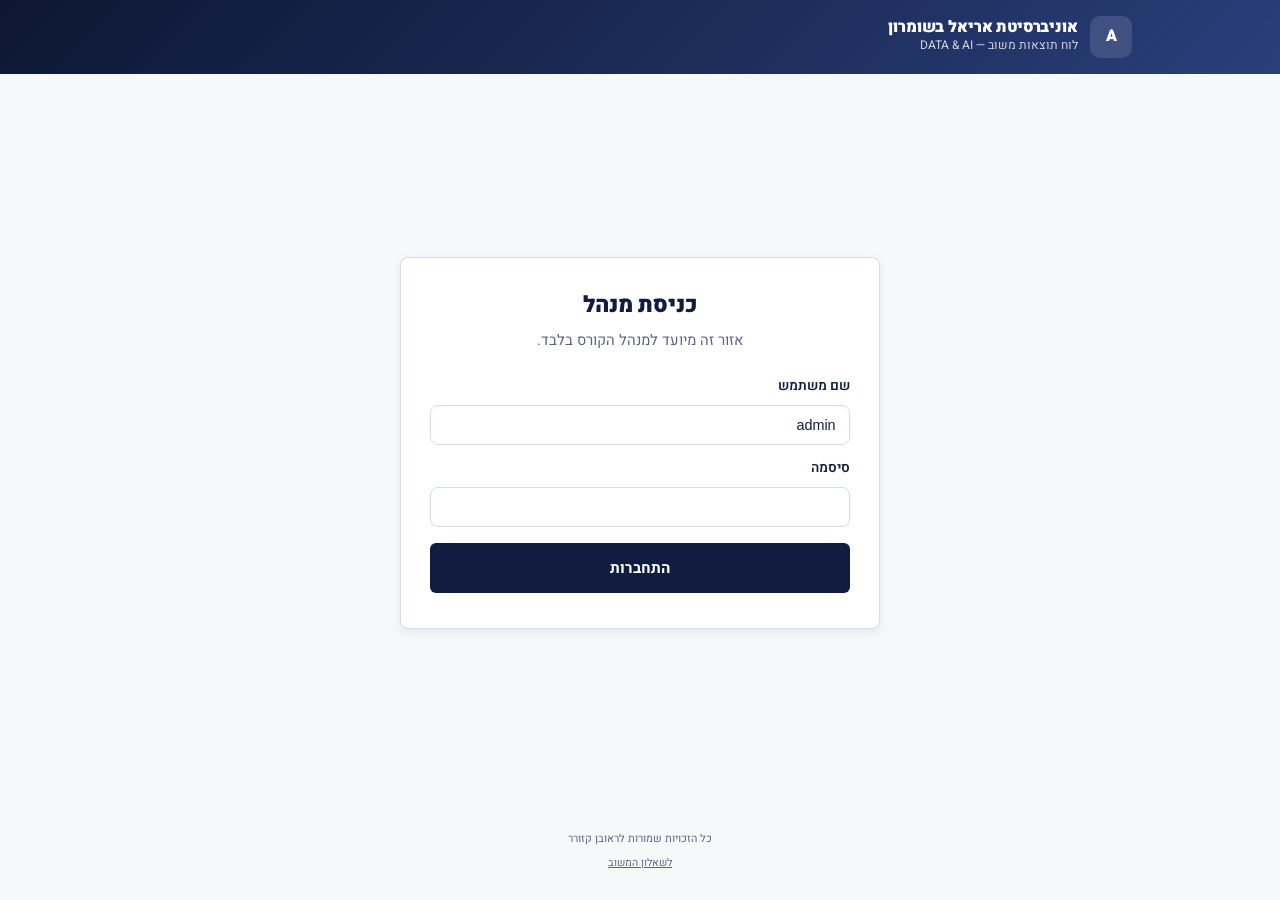
==== admin.html @ 61f1fb25 "Anonymous feedback site: form + admin dashboard (Worker feedback-api + D1 feedback-db)" ====
<!DOCTYPE html>
<html lang="he" dir="rtl">
<head>
<meta charset="UTF-8">
<meta name="viewport" content="width=device-width, initial-scale=1.0">
<title>לוח תוצאות משוב — מנהל | DATA &amp; AI</title>
<meta name="robots" content="noindex,nofollow">
<link rel="icon" href="data:image/svg+xml,<svg xmlns='http://www.w3.org/2000/svg' viewBox='0 0 100 100'><rect width='100' height='100' rx='18' fill='%23111C40'/><text x='50' y='68' font-size='52' text-anchor='middle'>📊</text></svg>">
<link rel="preconnect" href="https://fonts.googleapis.com">
<link rel="preconnect" href="https://fonts.gstatic.com" crossorigin>
<link href="https://fonts.googleapis.com/css2?family=Heebo:wght@400;500;700;800;900&display=swap" rel="stylesheet">
<link rel="stylesheet" href="assets/style.css">
</head>
<body>

<header class="brand-banner slim">
  <div class="inner">
    <div class="logo-row">
      <div class="mark">A</div>
      <div>
        <h2 id="orgLine1">אוניברסיטת אריאל בשומרון</h2>
        <p>לוח תוצאות משוב — DATA &amp; AI</p>
      </div>
    </div>
  </div>
</header>

<main id="adminApp"></main>

<footer>
  <p class="copy">כל הזכויות שמורות לראובן קזורר</p>
  <a class="admin-link" href="index.html">לשאלון המשוב</a>
</footer>

<script src="assets/config.js"></script>
<script src="assets/admin.js"></script>
</body>
</html>
---- assets/style.css ----
/* Anonymous feedback — design system (Ariel DATA & AI) */
:root{
  --bg:#F7F8FA; --surface:#FFFFFF; --primary:#111C40; --secondary:#1E2E5C;
  --accent:#3A5591; --muted:#EDEFF4; --muted-fg:#5A6480; --border:#D8DCE6;
  --destructive:#B3261E; --ok:#1E7B4F;
  --radius:8px; --shadow:0 3px 10px rgba(17,28,64,.08); --shadow-lg:0 10px 28px rgba(17,28,64,.12);
}
*{box-sizing:border-box;margin:0;padding:0}
html{-webkit-text-size-adjust:100%}
body{
  font-family:'Heebo',system-ui,sans-serif;background:var(--bg);color:var(--primary);
  line-height:1.6;min-height:100dvh;display:flex;flex-direction:column;
}
h1,h2,h3,h4{line-height:1.15;letter-spacing:-.01em;font-weight:900}
button{font-family:inherit;cursor:pointer}
textarea{font-family:inherit}

/* Header band */
.brand-banner{background:linear-gradient(135deg,#0D1734 0%,#1E2E5C 60%,#2A3F7A 100%);color:#fff}
.brand-banner .inner{max-width:64rem;margin:0 auto;padding:2.2rem 1.25rem}
.brand-banner h2{font-size:1.15rem;font-weight:900}
.brand-banner p{color:rgba(255,255,255,.8);font-size:.85rem}
.brand-banner .logo-row{display:flex;align-items:center;gap:.8rem}
.brand-banner .mark{width:2.6rem;height:2.6rem;border-radius:10px;background:rgba(255,255,255,.12);
  display:flex;align-items:center;justify-content:center;font-weight:900;font-size:1rem;flex-shrink:0}
.brand-banner.slim .inner{padding:1rem 1.25rem}
.brand-banner.slim h2{font-size:1rem}
.brand-banner.slim p{font-size:.75rem}

/* Cards */
.brand-card{background:var(--surface);border:1px solid var(--border);border-radius:var(--radius);box-shadow:var(--shadow)}
.wrap{max-width:44rem;margin:0 auto;padding:0 1.25rem;width:100%}
main{flex:1;display:flex;flex-direction:column}

/* Welcome hero */
.hero{margin-top:-1.4rem;position:relative;z-index:2}
.hero .brand-card{padding:1.8rem 1.4rem}
@media(min-width:640px){.hero .brand-card{padding:2.6rem 2.4rem}}
.badge{display:inline-block;background:var(--muted);color:var(--secondary);font-size:.72rem;font-weight:700;
  padding:.3rem .8rem;border-radius:9999px;margin-bottom:1rem}
.hero h1{font-size:1.5rem;margin-bottom:.7rem}
@media(min-width:640px){.hero h1{font-size:1.9rem}}
.lead{color:var(--muted-fg);font-size:.95rem;margin-bottom:1.2rem}
.meta-line{font-size:.72rem;color:var(--muted-fg);margin-top:.9rem}

/* Anonymity box */
.anon-box{background:#F2F6FF;border:1px solid #C9D6F2;border-radius:var(--radius);padding:.9rem 1rem;margin:1.1rem 0}
.anon-box h3{font-size:.85rem;font-weight:800;color:var(--secondary);margin-bottom:.35rem;display:flex;align-items:center;gap:.4rem}
.anon-box ul{list-style:none;font-size:.8rem;color:#33415E}
.anon-box li{padding-right:1.1rem;position:relative;margin-bottom:.15rem}
.anon-box li::before{content:"✓";position:absolute;right:0;color:var(--ok);font-weight:700}

/* Buttons */
.btn{display:inline-flex;align-items:center;justify-content:center;gap:.45rem;font-weight:700;font-size:.95rem;
  border:none;border-radius:6px;padding:.85rem 1.7rem;text-decoration:none;transition:filter .15s,transform .05s}
.btn:active{transform:translateY(1px)}
.btn-primary{background:var(--primary);color:#fff}
.btn-primary:hover{filter:brightness(1.15)}
.btn-primary:disabled{background:var(--muted-fg);cursor:not-allowed;opacity:.6}
.btn-ghost{background:transparent;color:var(--muted-fg);border:1px solid var(--border)}
.btn-ghost:hover{color:var(--primary)}
.btn-ghost:disabled{opacity:.4;cursor:not-allowed}
.btn-block{width:100%}

/* Progress */
.progress-strip{background:var(--surface);border-bottom:1px solid var(--border)}
.progress-strip .inner{max-width:44rem;margin:0 auto;padding:.8rem 1.25rem}
.progress-meta{display:flex;justify-content:space-between;align-items:center;margin-bottom:.5rem;font-size:.72rem;color:var(--muted-fg)}
.progress-meta a{color:var(--muted-fg);text-decoration:none}
.progress-meta a:hover{color:var(--accent)}
.progress-track{height:.5rem;background:var(--muted);border-radius:9999px;overflow:hidden}
.progress-fill{height:100%;background:var(--accent);border-radius:9999px;transition:width .3s}

/* Form steps */
.step-area{max-width:44rem;margin:0 auto;padding:1.8rem 1.25rem 2.5rem;width:100%}
.step-title{font-size:1.25rem;margin-bottom:.4rem}
@media(min-width:640px){.step-title{font-size:1.5rem}}
.step-help{font-size:.85rem;color:var(--muted-fg);margin-bottom:1.4rem}
.q-block{border:1px solid var(--border);background:var(--surface);border-radius:var(--radius);padding:1rem;margin-bottom:1.1rem}
.q-head{display:flex;justify-content:space-between;align-items:baseline;margin-bottom:.8rem;gap:.5rem}
.q-head h4{font-size:1rem;font-weight:800}
.q-head span{font-size:.72rem;color:var(--muted-fg)}

/* Smiley rating */
.rating-grid{display:grid;grid-template-columns:repeat(5,1fr);gap:.5rem}
.rating-option{display:flex;flex-direction:column;align-items:center;gap:.15rem;padding:.65rem .2rem;
  background:var(--bg);border:2px solid var(--border);border-radius:var(--radius);transition:all .15s}
.rating-option .emoji{font-size:1.55rem;line-height:1;filter:grayscale(.55);opacity:.75;transition:all .15s}
.rating-option .num{font-size:.7rem;font-weight:700;color:var(--muted-fg)}
.rating-option:hover{border-color:var(--accent)}
.rating-option.is-selected{border-color:var(--accent);background:#EDF2FB;box-shadow:0 0 0 3px rgba(58,85,145,.15)}
.rating-option.is-selected .emoji{filter:none;opacity:1;transform:scale(1.18)}
.rating-scale-labels{display:flex;justify-content:space-between;font-size:.66rem;color:var(--muted-fg);margin-top:.4rem}

/* Comment field */
.field-label{display:block;font-size:.85rem;font-weight:600;margin-bottom:.45rem}
.brand-input{width:100%;border:1px solid var(--border);border-radius:var(--radius);background:var(--surface);
  padding:.7rem .85rem;font-size:.9rem;color:var(--primary);resize:vertical}
.brand-input:focus{outline:2px solid var(--accent);outline-offset:1px;border-color:var(--accent)}

/* Nav row */
.nav-row{display:flex;justify-content:space-between;align-items:center;margin-top:1.8rem;padding-top:1.4rem;border-top:1px solid var(--border)}
.error-text{color:var(--destructive);font-size:.85rem;text-align:center;margin-top:1rem}
.hint-text{font-size:.72rem;color:var(--muted-fg);text-align:center;margin-top:.7rem}

/* Thanks / status */
.center-stage{flex:1;display:flex;align-items:center;justify-content:center;padding:2.5rem 1.25rem}
.status-card{max-width:30rem;width:100%;padding:2.2rem 1.8rem;text-align:center}
.check-circle{width:4rem;height:4rem;border-radius:50%;background:var(--primary);color:#fff;
  display:flex;align-items:center;justify-content:center;margin:0 auto 1.4rem;font-size:1.6rem}
.status-card h1{font-size:1.4rem;margin-bottom:.6rem}
.status-card p{color:var(--muted-fg);font-size:.92rem;margin-bottom:1.5rem}

/* Footer */
footer{padding:1.2rem 1.25rem 1.6rem;text-align:center}
footer .copy{font-size:.68rem;color:var(--muted-fg)}
footer .admin-link{display:inline-block;margin-top:.35rem;font-size:.66rem;color:var(--muted-fg);text-decoration:underline}
footer .admin-link:hover{color:var(--accent)}

/* Honeypot */
.hp{position:absolute;left:-9999px;top:-9999px;height:1px;width:1px;overflow:hidden}

/* ===== Admin ===== */
.stat-grid{display:grid;grid-template-columns:repeat(3,1fr);gap:.8rem;margin:1.4rem 0}
.stat-card{background:var(--surface);border:1px solid var(--border);border-radius:var(--radius);
  box-shadow:var(--shadow);padding:1.1rem .6rem;text-align:center}
.stat-card .num{font-size:1.7rem;font-weight:900;color:var(--secondary)}
.stat-card .lbl{font-size:.7rem;color:var(--muted-fg)}
.admin-wrap{max-width:56rem;margin:0 auto;padding:1.6rem 1.25rem 2.5rem;width:100%}
.admin-head{display:flex;justify-content:space-between;align-items:flex-end;gap:1rem;flex-wrap:wrap;margin-bottom:.4rem}
.admin-head h1{font-size:1.5rem}
.admin-sub{font-size:.82rem;color:var(--muted-fg)}
.panel{background:var(--surface);border:1px solid var(--border);border-radius:var(--radius);
  box-shadow:var(--shadow);padding:1.2rem 1.1rem;margin-bottom:1.4rem}
.panel h2{font-size:1.05rem;font-weight:800;margin-bottom:1rem}
.bar-row{display:grid;grid-template-columns:8.5rem 1fr 3.2rem;align-items:center;gap:.6rem;margin-bottom:.65rem}
.bar-row .bar-label{font-size:.76rem;font-weight:600;color:var(--secondary)}
.bar-track{height:1.15rem;background:var(--muted);border-radius:4px;overflow:hidden}
.bar-fill{height:100%;border-radius:4px;transition:width .4s}
.bar-val{font-size:.8rem;font-weight:800;color:var(--secondary);text-align:left}
.dist-row{display:flex;gap:.35rem;align-items:flex-end;margin:.2rem 0 .9rem 9.1rem}
.dist-cell{flex:1;text-align:center}
.dist-cell .dist-bar{background:#C9D6F2;border-radius:3px 3px 0 0;min-height:3px}
.dist-cell .dist-num{font-size:.6rem;color:var(--muted-fg)}
.dist-axis{display:flex;gap:.35rem;margin:0 0 .4rem 9.1rem}
.dist-axis span{flex:1;text-align:center;font-size:.6rem;color:var(--muted-fg)}
@media(max-width:560px){
  .bar-row{grid-template-columns:6rem 1fr 2.6rem}
  .dist-row,.dist-axis{margin-right:6.6rem}
}
/* Response cards */
.resp-card{border:1px solid var(--border);border-radius:var(--radius);margin-bottom:.7rem;background:var(--surface);overflow:hidden}
.resp-card summary{list-style:none;cursor:pointer;padding:.85rem 1rem;display:flex;justify-content:space-between;align-items:center;gap:.6rem}
.resp-card summary::-webkit-details-marker{display:none}
.resp-card summary:hover{background:#FAFBFD}
.resp-card .resp-title{font-size:.88rem;font-weight:800;color:var(--secondary)}
.resp-card .resp-sub{font-size:.7rem;color:var(--muted-fg)}
.resp-card .chev{font-size:.7rem;color:var(--muted-fg);transition:transform .2s}
.resp-card[open] .chev{transform:rotate(180deg)}
.resp-body{border-top:1px solid var(--border);padding:1rem;background:#FAFBFD}
.qa-row{margin-bottom:.8rem}
.qa-row .q{font-size:.78rem;font-weight:800;color:var(--secondary);margin-bottom:.25rem}
.qa-row .a{background:var(--surface);border:1px solid var(--border);border-radius:6px;padding:.5rem .7rem;font-size:.85rem;white-space:pre-wrap}
.qa-row .a .stars{color:var(--accent);font-weight:800}
.empty-state{text-align:center;padding:2.5rem 1rem;color:var(--muted-fg);font-size:.9rem}
.toolbar{display:flex;gap:.6rem;align-items:center}
.toolbar .btn{padding:.55rem 1rem;font-size:.8rem}
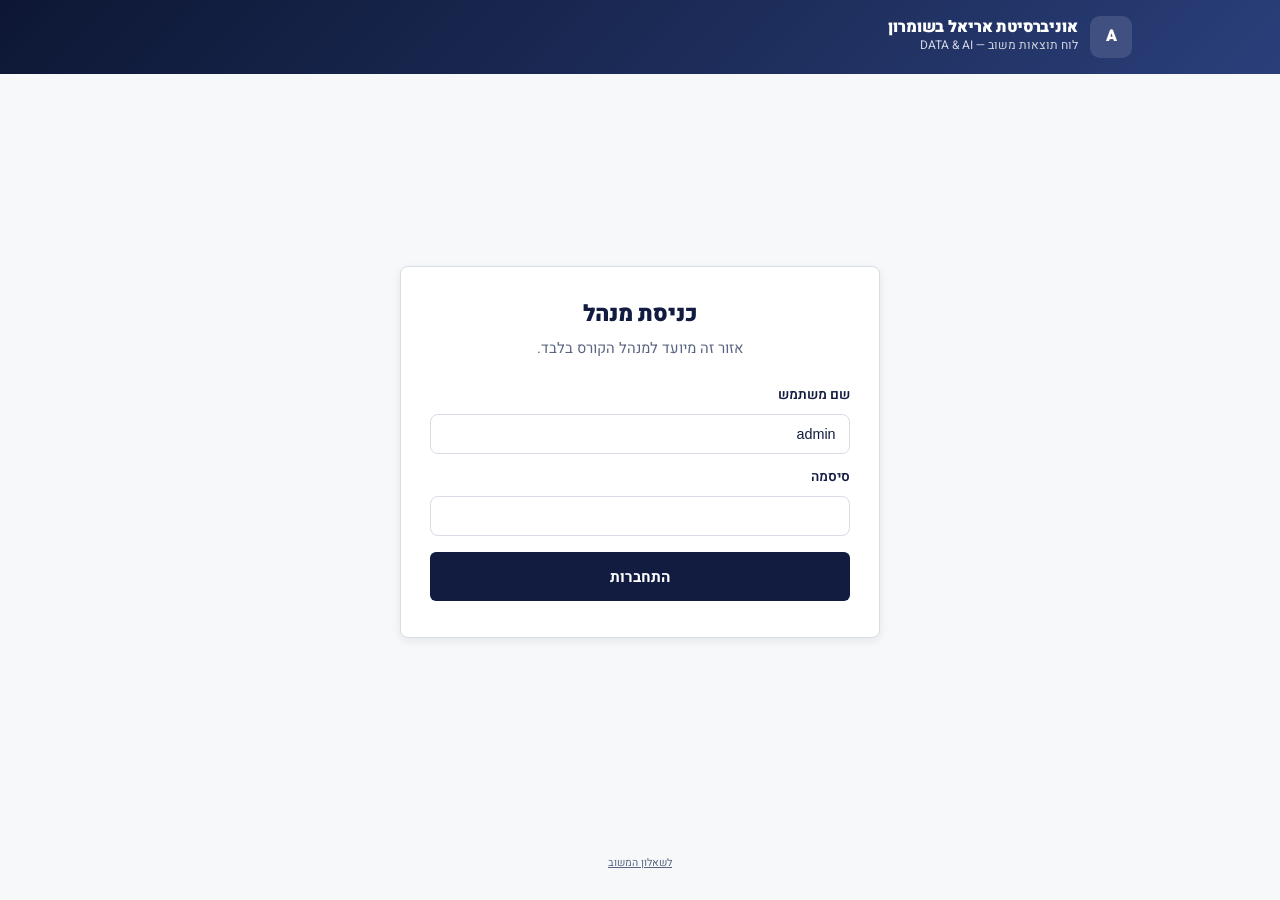
==== commit baa5c757: "Remove copyright footer from all pages" ====
--- a/admin.html
+++ b/admin.html
@@ -28,7 +28,6 @@
 <main id="adminApp"></main>
 
 <footer>
-  <p class="copy">כל הזכויות שמורות לראובן קזורר</p>
   <a class="admin-link" href="index.html">לשאלון המשוב</a>
 </footer>
 
